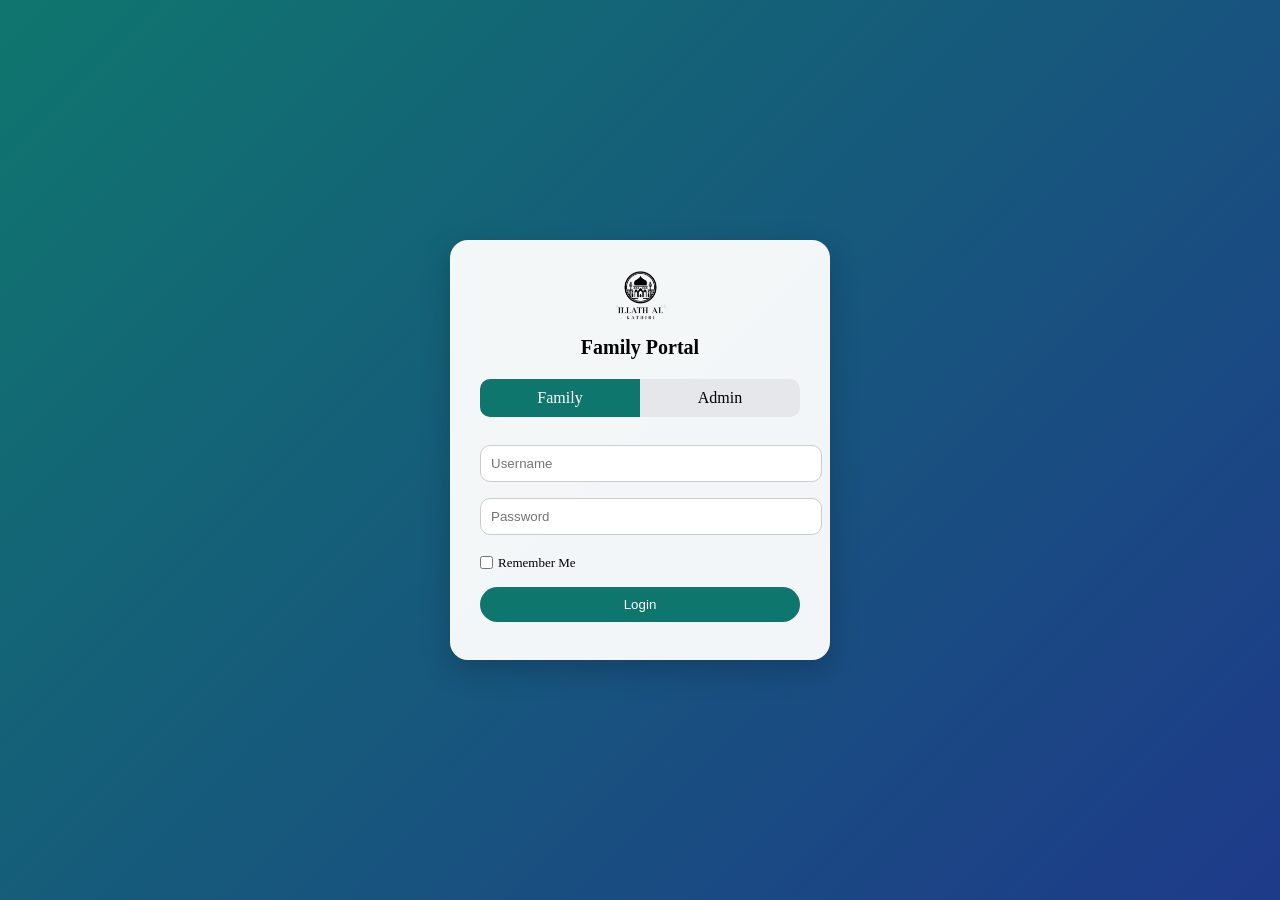
==== index.html @ 46263288 "Update index.html" ====
<!DOCTYPE html>
<html>
<head>
<title>Family Login</title>

<style>
body{
  margin:0;
  font-family:'Segoe UI';
  height:100vh;
  display:flex;
  justify-content:center;
  align-items:center;
  background:linear-gradient(135deg,#0f766e,#1e3a8a);
}

/* LOGIN BOX */
.login-box{
  width:320px;
  padding:30px;
  background:rgba(255,255,255,0.95);
  border-radius:18px;
  box-shadow:0 10px 30px rgba(0,0,0,0.2);
  text-align:center;
}

/* LOGO */
.logo{
  width:70px;
  margin-bottom:10px;
}

/* TITLE */
.title{
  font-size:20px;
  font-weight:600;
  margin-bottom:20px;
}

/* TABS */
.tabs{
  display:flex;
  margin-bottom:20px;
  border-radius:10px;
  overflow:hidden;
}

.tab{
  flex:1;
  padding:10px;
  cursor:pointer;
  background:#e5e7eb;
}

.tab.active{
  background:#0f766e;
  color:white;
  font-weight:500;
}

/* INPUT */
input{
  width:100%;
  padding:10px;
  margin:8px 0;
  border-radius:10px;
  border:1px solid #ccc;
  outline:none;
}

/* BUTTON */
button{
  width:100%;
  padding:10px;
  border:none;
  border-radius:25px;
  background:#0f766e;
  color:white;
  cursor:pointer;
  margin-top:10px;
  transition:0.2s;
}

button:hover{
  background:#115e59;
}

/* REMEMBER */
.remember{
  display:flex;
  align-items:center;
  font-size:13px;
  margin-top:5px;
}

.remember input{
  width:auto;
  margin-right:5px;
}

/* ERROR */
.error{
  color:red;
  font-size:13px;
  margin-top:8px;
}
</style>

</head>

<body>

<div class="login-box">

  <img src="logo.png" class="logo">
  <div class="title">Family Portal</div>

  <div class="tabs">
    <div class="tab active" onclick="switchTab('family')">Family</div>
    <div class="tab" onclick="switchTab('admin')">Admin</div>
  </div>

  <input type="text" id="username" placeholder="Username">
  <input type="password" id="password" placeholder="Password">

  <div id="rememberBox" class="remember">
    <input type="checkbox" id="remember">
    Remember Me
  </div>

  <button onclick="login()">Login</button>

  <div id="error" class="error"></div>

</div>

<script>

let mode = "family";

/* SWITCH TAB */
function switchTab(type){
  mode = type;

  document.querySelectorAll(".tab").forEach(t=>t.classList.remove("active"));
  event.target.classList.add("active");

  // Show remember only for family
  document.getElementById("rememberBox").style.display =
    (mode === "family") ? "flex" : "none";

  document.getElementById("error").innerText="";
}

/* LOGIN */
function login(){

  let user = document.getElementById("username").value;
  let pass = document.getElementById("password").value;

  if(mode === "family"){

    if(user==="Kathiri House" && pass==="Kathiri@786"){

      if(document.getElementById("remember").checked){
        localStorage.setItem("familyLogin","true");
      }

      window.location.href = "home.html";

    }else{
      showError("Invalid Family Login");
    }

  }else{

    if(user==="KathiriAdmin" && pass==="Kathiriadmin@786#"){
      window.location.href = "admin.html";
    }else{
      showError("Invalid Admin Login");
    }

  }
}

/* ERROR */
function showError(msg){
  document.getElementById("error").innerText = msg;
}

/* AUTO LOGIN (REMEMBER) */
window.onload = function(){
  if(localStorage.getItem("familyLogin")==="true"){
    window.location.href = "home.html";
  }
}

</script>

</body>
</html>
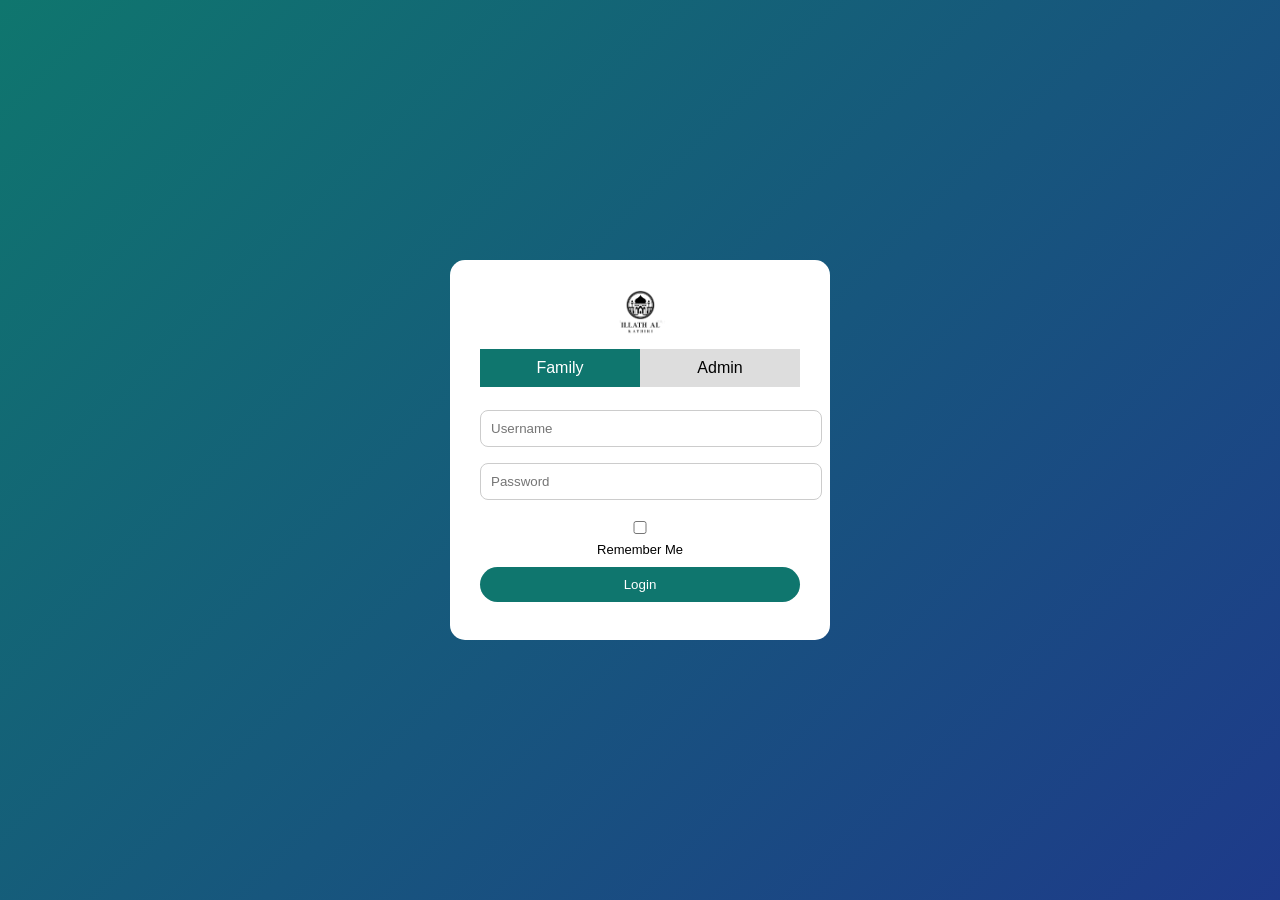
==== commit e23e6ba8: "Update index.html" ====
--- a/index.html
+++ b/index.html
@@ -6,7 +6,7 @@
 <style>
 body{
   margin:0;
-  font-family:'Segoe UI';
+  font-family:Arial;
   height:100vh;
   display:flex;
   justify-content:center;
@@ -14,91 +14,60 @@
   background:linear-gradient(135deg,#0f766e,#1e3a8a);
 }
 
-/* LOGIN BOX */
 .login-box{
   width:320px;
   padding:30px;
-  background:rgba(255,255,255,0.95);
-  border-radius:18px;
-  box-shadow:0 10px 30px rgba(0,0,0,0.2);
+  background:white;
+  border-radius:15px;
   text-align:center;
 }
 
-/* LOGO */
 .logo{
-  width:70px;
+  width:60px;
   margin-bottom:10px;
 }
 
-/* TITLE */
-.title{
-  font-size:20px;
-  font-weight:600;
-  margin-bottom:20px;
-}
-
-/* TABS */
 .tabs{
   display:flex;
-  margin-bottom:20px;
-  border-radius:10px;
-  overflow:hidden;
+  margin-bottom:15px;
 }
 
 .tab{
   flex:1;
   padding:10px;
+  background:#ddd;
   cursor:pointer;
-  background:#e5e7eb;
 }
 
 .tab.active{
   background:#0f766e;
   color:white;
-  font-weight:500;
 }
 
-/* INPUT */
 input{
   width:100%;
   padding:10px;
   margin:8px 0;
-  border-radius:10px;
+  border-radius:8px;
   border:1px solid #ccc;
-  outline:none;
 }
 
-/* BUTTON */
 button{
   width:100%;
   padding:10px;
   border:none;
-  border-radius:25px;
+  border-radius:20px;
   background:#0f766e;
   color:white;
+  margin-top:10px;
   cursor:pointer;
-  margin-top:10px;
-  transition:0.2s;
 }
 
-button:hover{
-  background:#115e59;
-}
-
-/* REMEMBER */
 .remember{
-  display:flex;
-  align-items:center;
   font-size:13px;
   margin-top:5px;
 }
 
-.remember input{
-  width:auto;
-  margin-right:5px;
-}
-
-/* ERROR */
 .error{
   color:red;
   font-size:13px;
@@ -113,19 +82,17 @@
 <div class="login-box">
 
   <img src="logo.png" class="logo">
-  <div class="title">Family Portal</div>
 
   <div class="tabs">
-    <div class="tab active" onclick="switchTab('family')">Family</div>
-    <div class="tab" onclick="switchTab('admin')">Admin</div>
+    <div class="tab active" onclick="switchTab('family', this)">Family</div>
+    <div class="tab" onclick="switchTab('admin', this)">Admin</div>
   </div>
 
   <input type="text" id="username" placeholder="Username">
   <input type="password" id="password" placeholder="Password">
 
   <div id="rememberBox" class="remember">
-    <input type="checkbox" id="remember">
-    Remember Me
+    <input type="checkbox" id="remember"> Remember Me
   </div>
 
   <button onclick="login()">Login</button>
@@ -135,66 +102,53 @@
 </div>
 
 <script>
+let mode="family";
 
-let mode = "family";
-
-/* SWITCH TAB */
-function switchTab(type){
-  mode = type;
+function switchTab(type, el){
+  mode=type;
 
   document.querySelectorAll(".tab").forEach(t=>t.classList.remove("active"));
-  event.target.classList.add("active");
+  el.classList.add("active");
 
-  // Show remember only for family
   document.getElementById("rememberBox").style.display =
-    (mode === "family") ? "flex" : "none";
+    (mode==="family")?"block":"none";
 
   document.getElementById("error").innerText="";
 }
 
-/* LOGIN */
 function login(){
 
-  let user = document.getElementById("username").value;
-  let pass = document.getElementById("password").value;
+  let user=document.getElementById("username").value;
+  let pass=document.getElementById("password").value;
 
-  if(mode === "family"){
-
+  if(mode==="family"){
     if(user==="Kathiri House" && pass==="Kathiri@786"){
 
       if(document.getElementById("remember").checked){
         localStorage.setItem("familyLogin","true");
       }
 
-      window.location.href = "home.html";
+      window.location.href="home.html";
 
     }else{
-      showError("Invalid Family Login");
+      document.getElementById("error").innerText="Invalid Family Login";
     }
 
   }else{
-
     if(user==="KathiriAdmin" && pass==="Kathiriadmin@786#"){
-      window.location.href = "admin.html";
+      window.location.href="admin.html";
     }else{
-      showError("Invalid Admin Login");
+      document.getElementById("error").innerText="Invalid Admin Login";
     }
-
   }
 }
 
-/* ERROR */
-function showError(msg){
-  document.getElementById("error").innerText = msg;
-}
-
-/* AUTO LOGIN (REMEMBER) */
-window.onload = function(){
+/* AUTO LOGIN */
+window.onload=function(){
   if(localStorage.getItem("familyLogin")==="true"){
-    window.location.href = "home.html";
+    window.location.href="home.html";
   }
 }
-
 </script>
 
 </body>
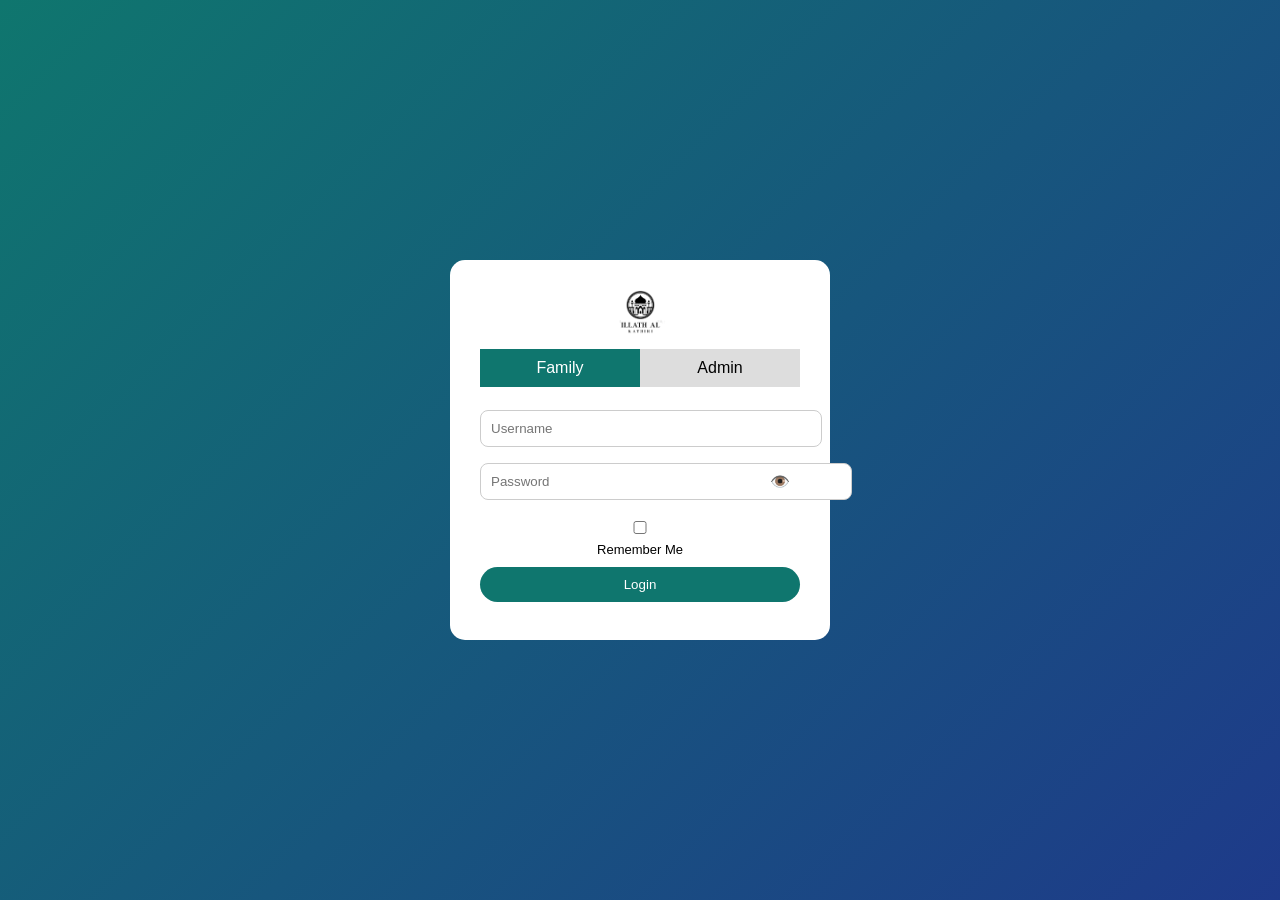
==== commit 63c067ca: "Update index.html" ====
--- a/index.html
+++ b/index.html
@@ -89,7 +89,13 @@
   </div>
 
   <input type="text" id="username" placeholder="Username">
-  <input type="password" id="password" placeholder="Password">
+ <div style="position:relative;">
+  <input type="password" id="password" placeholder="Password" style="padding-right:40px;">
+  <span onclick="togglePassword()" 
+        style="position:absolute; right:10px; top:50%; transform:translateY(-50%); cursor:pointer;">
+    👁️
+  </span>
+</div>
 
   <div id="rememberBox" class="remember">
     <input type="checkbox" id="remember"> Remember Me
@@ -142,6 +148,19 @@
     }
   }
 }
+/* 👁️ TOGGLE PASSWORD (ADD THIS PART) */
+function togglePassword(){
+  let pass = document.getElementById("password");
+  let icon = document.getElementById("eyeIcon");
+
+  if(pass.type === "password"){
+    pass.type = "text";
+    icon.innerText = "🙈";
+  }else{
+    pass.type = "password";
+    icon.innerText = "👁️";
+  }
+}
 
 /* AUTO LOGIN */
 window.onload=function(){
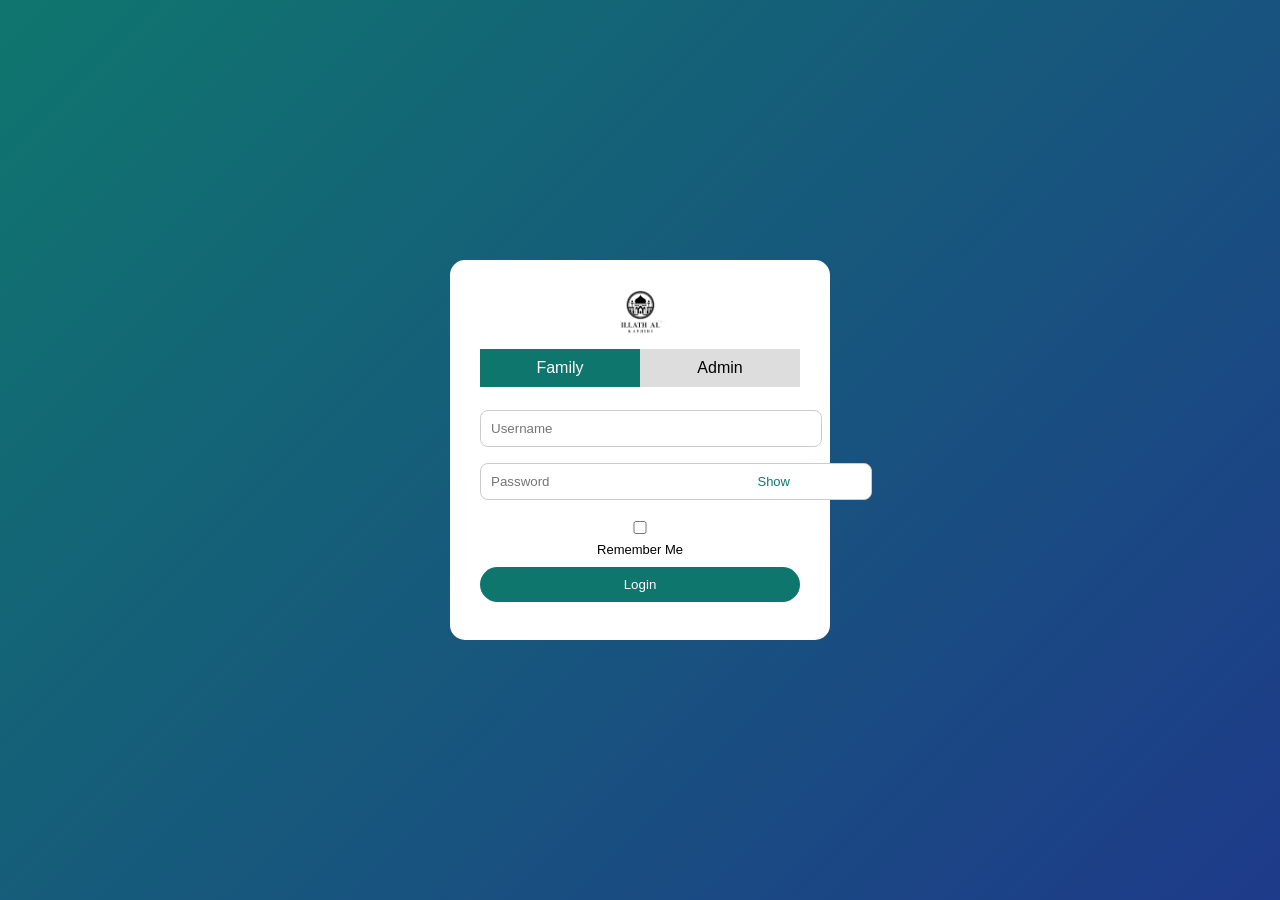
==== commit b44be6c2: "Update index.html" ====
--- a/index.html
+++ b/index.html
@@ -89,11 +89,22 @@
   </div>
 
   <input type="text" id="username" placeholder="Username">
- <div style="position:relative;">
-  <input type="password" id="password" placeholder="Password" style="padding-right:40px;">
-  <span onclick="togglePassword()" 
-        style="position:absolute; right:10px; top:50%; transform:translateY(-50%); cursor:pointer;">
-    👁️
+<div style="position:relative;">
+  <input type="password" id="password" placeholder="Password" style="padding-right:60px;">
+  
+  <span id="toggleText"
+        onclick="togglePassword()"
+        style="
+          position:absolute;
+          right:10px;
+          top:50%;
+          transform:translateY(-50%);
+          cursor:pointer;
+          font-size:13px;
+          color:#0f766e;
+          font-weight:500;
+        ">
+    Show
   </span>
 </div>
 
@@ -148,20 +159,18 @@
     }
   }
 }
-/* 👁️ TOGGLE PASSWORD (ADD THIS PART) */
 function togglePassword(){
   let pass = document.getElementById("password");
-  let icon = document.getElementById("eyeIcon");
+  let text = document.getElementById("toggleText");
 
   if(pass.type === "password"){
     pass.type = "text";
-    icon.innerText = "🙈";
+    text.innerText = "Hide";
   }else{
     pass.type = "password";
-    icon.innerText = "👁️";
+    text.innerText = "Show";
   }
 }
-
 /* AUTO LOGIN */
 window.onload=function(){
   if(localStorage.getItem("familyLogin")==="true"){
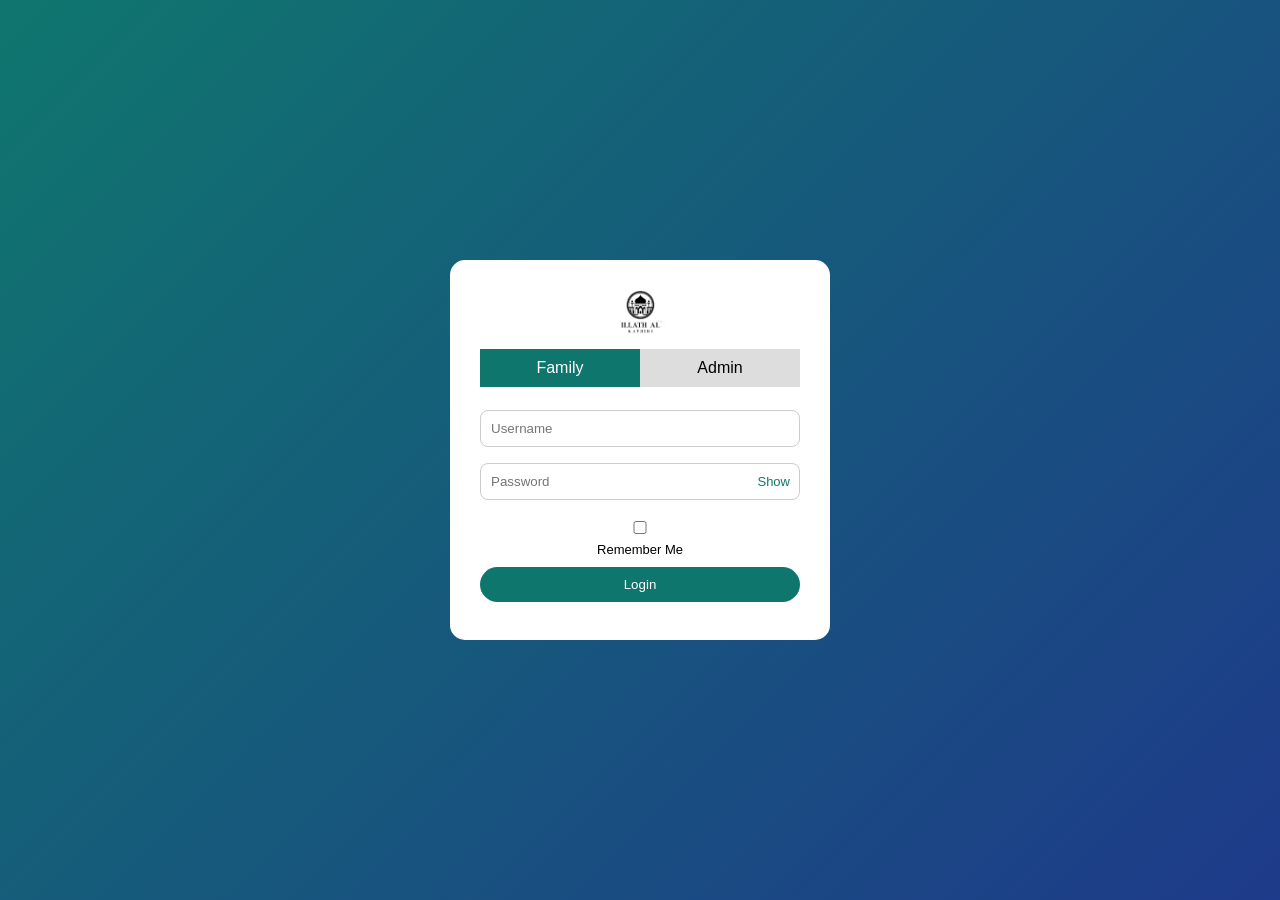
==== commit 908702ae: "Update index.html" ====
--- a/index.html
+++ b/index.html
@@ -50,6 +50,7 @@
   margin:8px 0;
   border-radius:8px;
   border:1px solid #ccc;
+  box-sizing:border-box;   /* 🔥 IMPORTANT FIX */
 }
 
 button{
@@ -73,6 +74,9 @@
   font-size:13px;
   margin-top:8px;
 }
+  #toggleText:hover{
+  text-decoration:underline;
+}
 </style>
 
 </head>
@@ -90,7 +94,7 @@
 
   <input type="text" id="username" placeholder="Username">
 <div style="position:relative;">
-  <input type="password" id="password" placeholder="Password" style="padding-right:60px;">
+  <input type="password" id="password" placeholder="Password" style="padding-right:55px;">
   
   <span id="toggleText"
         onclick="togglePassword()"
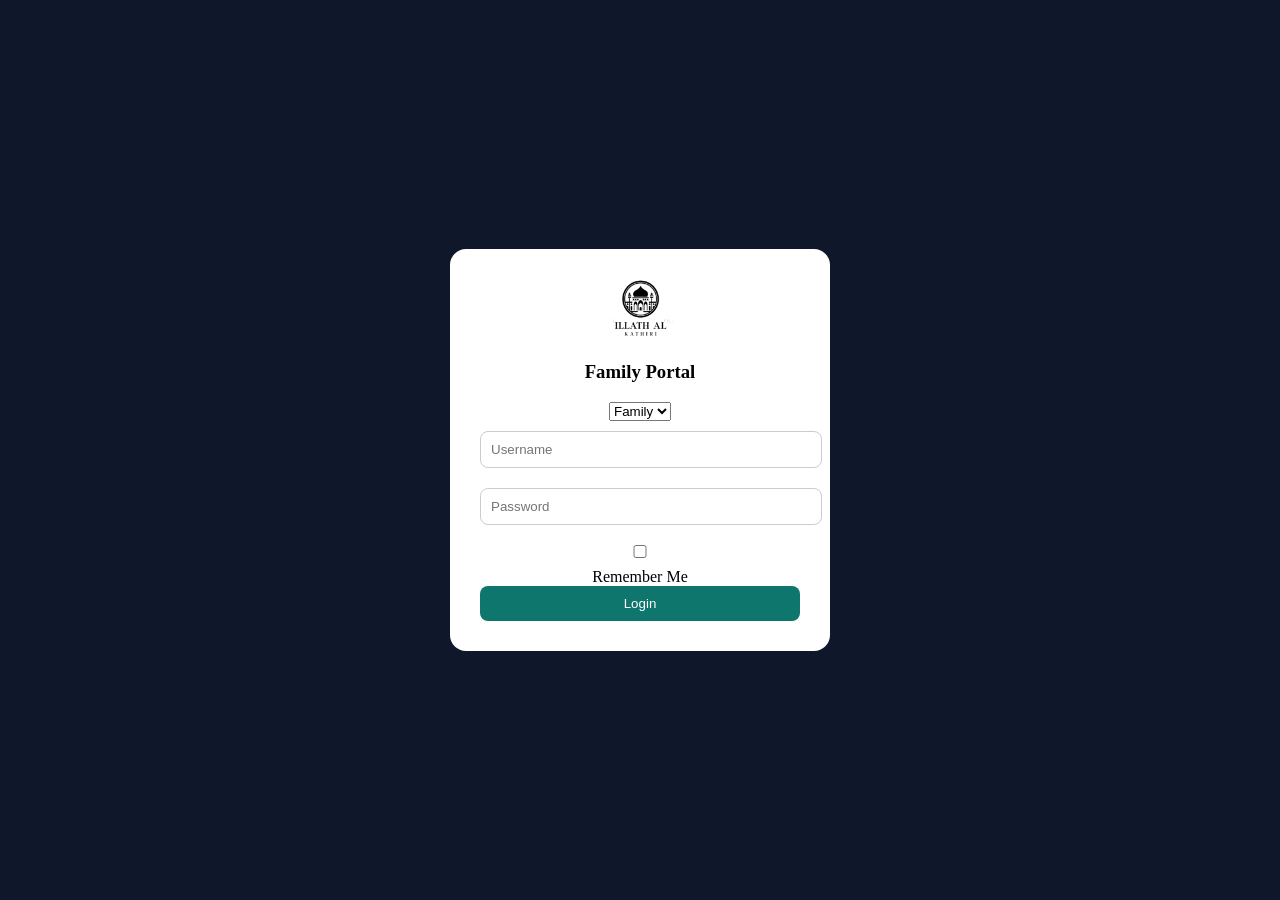
==== commit b710889f: "Update index.html" ====
--- a/index.html
+++ b/index.html
@@ -1,185 +1,56 @@
 <!DOCTYPE html>
 <html>
 <head>
-<title>Family Login</title>
-
+<title>Login</title>
 <style>
-body{
-  margin:0;
-  font-family:Arial;
-  height:100vh;
-  display:flex;
-  justify-content:center;
-  align-items:center;
-  background:linear-gradient(135deg,#0f766e,#1e3a8a);
-}
-
-.login-box{
-  width:320px;
-  padding:30px;
-  background:white;
-  border-radius:15px;
-  text-align:center;
-}
-
-.logo{
-  width:60px;
-  margin-bottom:10px;
-}
-
-.tabs{
-  display:flex;
-  margin-bottom:15px;
-}
-
-.tab{
-  flex:1;
-  padding:10px;
-  background:#ddd;
-  cursor:pointer;
-}
-
-.tab.active{
-  background:#0f766e;
-  color:white;
-}
-
-input{
-  width:100%;
-  padding:10px;
-  margin:8px 0;
-  border-radius:8px;
-  border:1px solid #ccc;
-  box-sizing:border-box;   /* 🔥 IMPORTANT FIX */
-}
-
-button{
-  width:100%;
-  padding:10px;
-  border:none;
-  border-radius:20px;
-  background:#0f766e;
-  color:white;
-  margin-top:10px;
-  cursor:pointer;
-}
-
-.remember{
-  font-size:13px;
-  margin-top:5px;
-}
-
-.error{
-  color:red;
-  font-size:13px;
-  margin-top:8px;
-}
-  #toggleText:hover{
-  text-decoration:underline;
-}
+body{margin:0;font-family:Segoe UI;background:#0f172a;display:flex;justify-content:center;align-items:center;height:100vh;}
+.box{background:white;padding:30px;border-radius:16px;width:320px;text-align:center;}
+input{width:100%;padding:10px;margin:10px 0;border-radius:8px;border:1px solid #ccc;}
+button{padding:10px;width:100%;background:#0f766e;color:white;border:none;border-radius:8px;}
+.link{cursor:pointer;color:#0f766e;font-size:13px;}
 </style>
-
 </head>
 
 <body>
 
-<div class="login-box">
+<div class="box">
+<img src="logo.png" width="80"><h3>Family Portal</h3>
 
-  <img src="logo.png" class="logo">
+<select id="type">
+<option value="family">Family</option>
+<option value="admin">Admin</option>
+</select>
 
-  <div class="tabs">
-    <div class="tab active" onclick="switchTab('family', this)">Family</div>
-    <div class="tab" onclick="switchTab('admin', this)">Admin</div>
-  </div>
+<input id="user" placeholder="Username">
+<input id="pass" type="password" placeholder="Password">
 
-  <input type="text" id="username" placeholder="Username">
-<div style="position:relative;">
-  <input type="password" id="password" placeholder="Password" style="padding-right:55px;">
-  
-  <span id="toggleText"
-        onclick="togglePassword()"
-        style="
-          position:absolute;
-          right:10px;
-          top:50%;
-          transform:translateY(-50%);
-          cursor:pointer;
-          font-size:13px;
-          color:#0f766e;
-          font-weight:500;
-        ">
-    Show
-  </span>
+<div id="rememberBox">
+<input type="checkbox" id="remember"> Remember Me
 </div>
 
-  <div id="rememberBox" class="remember">
-    <input type="checkbox" id="remember"> Remember Me
-  </div>
-
-  <button onclick="login()">Login</button>
-
-  <div id="error" class="error"></div>
-
+<button onclick="login()">Login</button>
 </div>
 
 <script>
-let mode="family";
-
-function switchTab(type, el){
-  mode=type;
-
-  document.querySelectorAll(".tab").forEach(t=>t.classList.remove("active"));
-  el.classList.add("active");
-
-  document.getElementById("rememberBox").style.display =
-    (mode==="family")?"block":"none";
-
-  document.getElementById("error").innerText="";
+if(localStorage.getItem("familyLogged")){
+location.href="home.html";
 }
 
 function login(){
+let t=type.value,u=user.value,p=pass.value;
 
-  let user=document.getElementById("username").value;
-  let pass=document.getElementById("password").value;
+if(t==="admin" && u==="KathiriAdmin" && p==="Kathiriadmin@786#"){
+location.href="admin.html";
+}
+else if(t==="family" && u==="Kathiri House" && p==="Kathiri@786"){
+if(remember.checked) localStorage.setItem("familyLogged",true);
+location.href="home.html";
+}
+else alert("Invalid");
+}
 
-  if(mode==="family"){
-    if(user==="Kathiri House" && pass==="Kathiri@786"){
-
-      if(document.getElementById("remember").checked){
-        localStorage.setItem("familyLogin","true");
-      }
-
-      window.location.href="home.html";
-
-    }else{
-      document.getElementById("error").innerText="Invalid Family Login";
-    }
-
-  }else{
-    if(user==="KathiriAdmin" && pass==="Kathiriadmin@786#"){
-      window.location.href="admin.html";
-    }else{
-      document.getElementById("error").innerText="Invalid Admin Login";
-    }
-  }
-}
-function togglePassword(){
-  let pass = document.getElementById("password");
-  let text = document.getElementById("toggleText");
-
-  if(pass.type === "password"){
-    pass.type = "text";
-    text.innerText = "Hide";
-  }else{
-    pass.type = "password";
-    text.innerText = "Show";
-  }
-}
-/* AUTO LOGIN */
-window.onload=function(){
-  if(localStorage.getItem("familyLogin")==="true"){
-    window.location.href="home.html";
-  }
+type.onchange=()=>{
+rememberBox.style.display = type.value==="family" ? "block":"none";
 }
 </script>
 
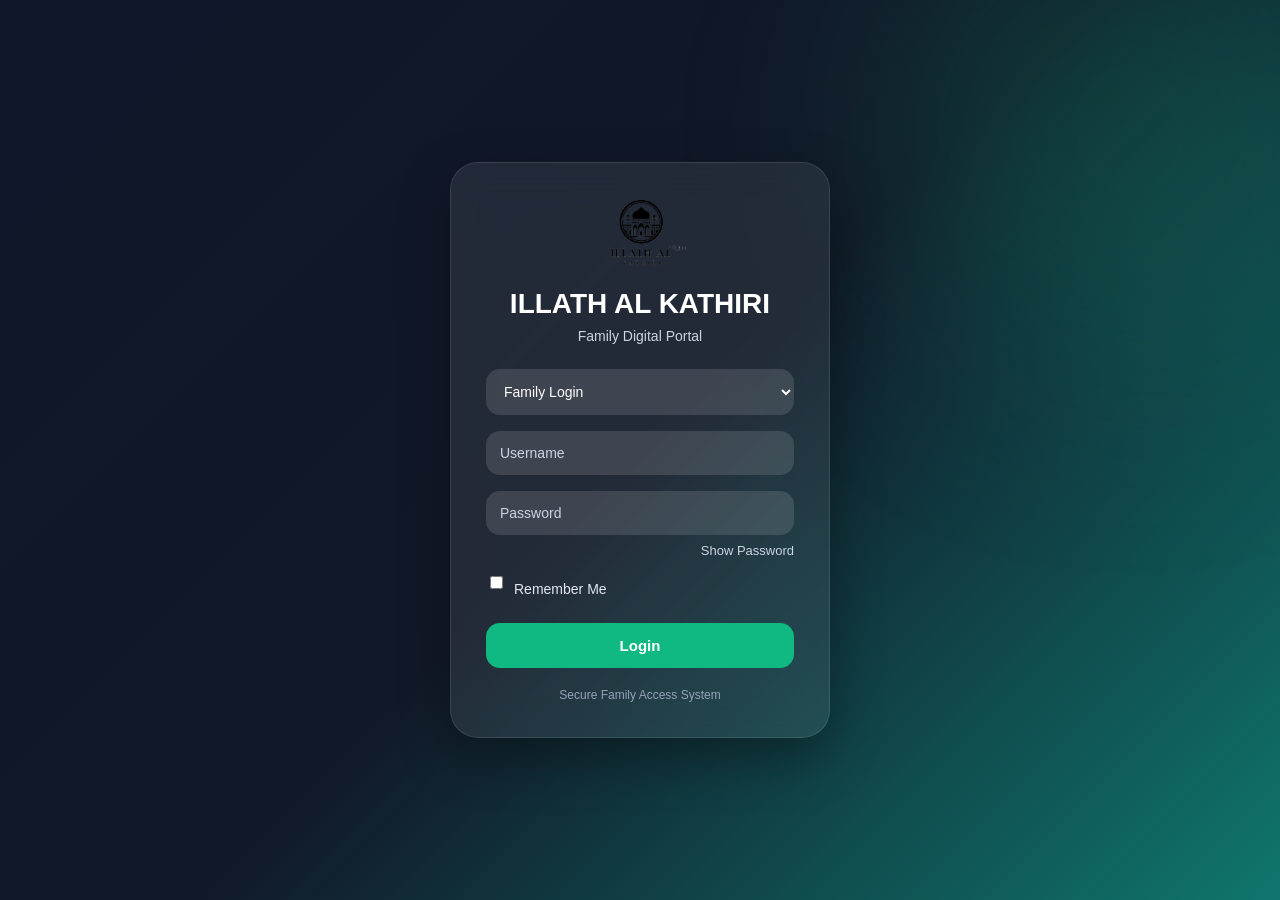
==== commit e3c11196: "Update index.html" ====
--- a/index.html
+++ b/index.html
@@ -1,57 +1,323 @@
 <!DOCTYPE html>
 <html>
 <head>
-<title>Login</title>
+
+<title>Family Login</title>
+
+<meta name="viewport" content="width=device-width, initial-scale=1.0">
+
 <style>
-body{margin:0;font-family:Segoe UI;background:#0f172a;display:flex;justify-content:center;align-items:center;height:100vh;}
-.box{background:white;padding:30px;border-radius:16px;width:320px;text-align:center;}
-input{width:100%;padding:10px;margin:10px 0;border-radius:8px;border:1px solid #ccc;}
-button{padding:10px;width:100%;background:#0f766e;color:white;border:none;border-radius:8px;}
-.link{cursor:pointer;color:#0f766e;font-size:13px;}
+
+*{
+  box-sizing:border-box;
+}
+
+body{
+  margin:0;
+  font-family:'Segoe UI',sans-serif;
+  background:
+  linear-gradient(135deg,#0f172a,#111827,#0f766e);
+  height:100vh;
+  display:flex;
+  justify-content:center;
+  align-items:center;
+  overflow:hidden;
+}
+
+/* BACKGROUND GLOW */
+body::before{
+  content:"";
+  position:absolute;
+  width:500px;
+  height:500px;
+  background:rgba(16,185,129,0.18);
+  border-radius:50%;
+  filter:blur(100px);
+  top:-120px;
+  right:-100px;
+}
+
+/* LOGIN BOX */
+.login-box{
+  position:relative;
+  z-index:2;
+
+  width:380px;
+
+  background:rgba(255,255,255,0.08);
+
+  backdrop-filter:blur(18px);
+
+  border:1px solid rgba(255,255,255,0.1);
+
+  padding:35px;
+
+  border-radius:28px;
+
+  box-shadow:
+  0 20px 50px rgba(0,0,0,0.35);
+
+  text-align:center;
+
+  color:white;
+}
+
+/* LOGO */
+.logo{
+  width:95px;
+  margin-bottom:15px;
+}
+
+/* TITLE */
+h2{
+  margin:0;
+  margin-bottom:8px;
+  font-size:28px;
+}
+
+.subtitle{
+  color:#cbd5e1;
+  font-size:14px;
+  margin-bottom:25px;
+}
+
+/* INPUTS */
+input,
+select{
+  width:100%;
+  padding:14px;
+  margin-bottom:16px;
+
+  border:none;
+
+  border-radius:14px;
+
+  background:rgba(255,255,255,0.12);
+
+  color:white;
+
+  font-size:14px;
+
+  outline:none;
+}
+
+input::placeholder{
+  color:#cbd5e1;
+}
+
+/* BUTTON */
+button{
+  width:100%;
+  padding:14px;
+
+  border:none;
+
+  border-radius:14px;
+
+  background:#10b981;
+
+  color:white;
+
+  font-size:15px;
+
+  font-weight:600;
+
+  cursor:pointer;
+
+  transition:0.25s;
+}
+
+button:hover{
+  background:#059669;
+  transform:translateY(-2px);
+}
+
+/* REMEMBER */
+.remember{
+  display:flex;
+  align-items:center;
+  gap:8px;
+  margin-bottom:18px;
+  font-size:14px;
+  color:#e2e8f0;
+}
+
+/* SHOW PASSWORD */
+.show-pass{
+  text-align:right;
+  margin-top:-8px;
+  margin-bottom:15px;
+  font-size:13px;
+  cursor:pointer;
+  color:#cbd5e1;
+}
+
+.show-pass:hover{
+  text-decoration:underline;
+}
+
+/* FOOTER */
+.footer{
+  margin-top:20px;
+  font-size:12px;
+  color:#94a3b8;
+}
+
 </style>
+
 </head>
 
 <body>
 
-<div class="box">
-<img src="logo.png" width="80"><h3>Family Portal</h3>
-
-<select id="type">
-<option value="family">Family</option>
-<option value="admin">Admin</option>
-</select>
-
-<input id="user" placeholder="Username">
-<input id="pass" type="password" placeholder="Password">
-
-<div id="rememberBox">
-<input type="checkbox" id="remember"> Remember Me
+<div class="login-box">
+
+  <img src="logo.png" class="logo">
+
+  <h2>ILLATH AL KATHIRI</h2>
+
+  <div class="subtitle">
+    Family Digital Portal
+  </div>
+
+  <select id="type">
+
+    <option value="family">
+      Family Login
+    </option>
+
+    <option value="admin">
+      Admin Login
+    </option>
+
+  </select>
+
+  <input
+    id="user"
+    placeholder="Username"
+  >
+
+  <input
+    id="pass"
+    type="password"
+    placeholder="Password"
+  >
+
+  <div
+    class="show-pass"
+    onclick="togglePassword()"
+  >
+    Show Password
+  </div>
+
+  <div
+    id="rememberBox"
+    class="remember"
+  >
+    <input
+      type="checkbox"
+      id="remember"
+      style="width:auto"
+    >
+
+    Remember Me
+  </div>
+
+  <button onclick="login()">
+    Login
+  </button>
+
+  <div class="footer">
+    Secure Family Access System
+  </div>
+
 </div>
 
-<button onclick="login()">Login</button>
-</div>
-
 <script>
+
+/* AUTO LOGIN */
+
 if(localStorage.getItem("familyLogged")){
-location.href="home.html";
-}
+
+  location.href = "home.html";
+}
+
+/* PASSWORD TOGGLE */
+
+function togglePassword(){
+
+  let p = document.getElementById("pass");
+
+  if(p.type === "password"){
+
+    p.type = "text";
+  }
+  else{
+
+    p.type = "password";
+  }
+}
+
+/* LOGIN */
 
 function login(){
-let t=type.value,u=user.value,p=pass.value;
-
-if(t==="admin" && u==="KathiriAdmin" && p==="Kathiriadmin@786#"){
-location.href="admin.html";
-}
-else if(t==="family" && u==="Kathiri House" && p==="Kathiri@786"){
-if(remember.checked) localStorage.setItem("familyLogged",true);
-location.href="home.html";
-}
-else alert("Invalid");
-}
-
-type.onchange=()=>{
-rememberBox.style.display = type.value==="family" ? "block":"none";
-}
+
+  let type = document.getElementById("type").value;
+
+  let user = document.getElementById("user").value;
+
+  let pass = document.getElementById("pass").value;
+
+  /* ADMIN */
+
+  if(
+    type === "admin"
+    &&
+    user === "KathiriAdmin"
+    &&
+    pass === "Kathiriadmin@786#"
+  ){
+
+    location.href = "admin.html";
+
+    return;
+  }
+
+  /* FAMILY */
+
+  if(
+    type === "family"
+    &&
+    user === "Kathiri House"
+    &&
+    pass === "Kathiri@786"
+  ){
+
+    if(document.getElementById("remember").checked){
+
+      localStorage.setItem(
+        "familyLogged",
+        true
+      );
+    }
+
+    location.href = "home.html";
+
+    return;
+  }
+
+  alert("Invalid Login");
+}
+
+/* REMEMBER VISIBILITY */
+
+type.onchange = ()=>{
+
+  rememberBox.style.display =
+  type.value === "family"
+  ? "flex"
+  : "none";
+};
+
 </script>
 
 </body>
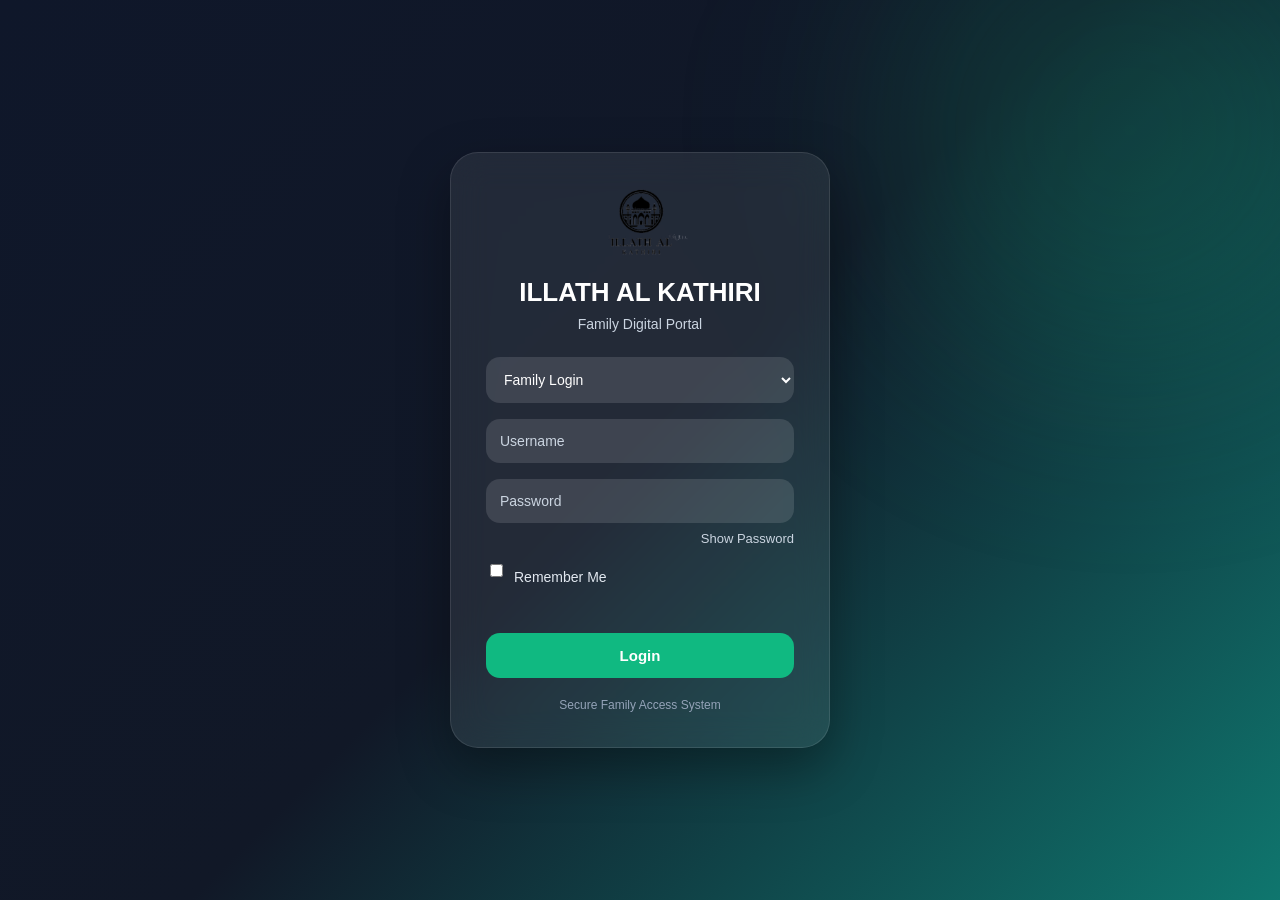
==== commit 2a72eed4: "Update index.html" ====
--- a/index.html
+++ b/index.html
@@ -17,14 +17,13 @@
   font-family:'Segoe UI',sans-serif;
   background:
   linear-gradient(135deg,#0f172a,#111827,#0f766e);
-  height:100vh;
+  min-height:100vh;
   display:flex;
   justify-content:center;
   align-items:center;
   overflow:hidden;
 }
 
-/* BACKGROUND GLOW */
 body::before{
   content:"";
   position:absolute;
@@ -37,42 +36,30 @@
   right:-100px;
 }
 
-/* LOGIN BOX */
 .login-box{
   position:relative;
   z-index:2;
-
   width:380px;
-
+  max-width:90vw;
   background:rgba(255,255,255,0.08);
-
   backdrop-filter:blur(18px);
-
   border:1px solid rgba(255,255,255,0.1);
-
   padding:35px;
-
   border-radius:28px;
-
-  box-shadow:
-  0 20px 50px rgba(0,0,0,0.35);
-
+  box-shadow:0 20px 50px rgba(0,0,0,0.35);
   text-align:center;
-
   color:white;
 }
 
-/* LOGO */
 .logo{
   width:95px;
   margin-bottom:15px;
 }
 
-/* TITLE */
 h2{
   margin:0;
   margin-bottom:8px;
-  font-size:28px;
+  font-size:26px;
 }
 
 .subtitle{
@@ -81,23 +68,16 @@
   margin-bottom:25px;
 }
 
-/* INPUTS */
 input,
 select{
   width:100%;
   padding:14px;
   margin-bottom:16px;
-
   border:none;
-
   border-radius:14px;
-
   background:rgba(255,255,255,0.12);
-
   color:white;
-
   font-size:14px;
-
   outline:none;
 }
 
@@ -105,25 +85,16 @@
   color:#cbd5e1;
 }
 
-/* BUTTON */
 button{
   width:100%;
   padding:14px;
-
   border:none;
-
   border-radius:14px;
-
   background:#10b981;
-
   color:white;
-
   font-size:15px;
-
   font-weight:600;
-
   cursor:pointer;
-
   transition:0.25s;
 }
 
@@ -132,7 +103,6 @@
   transform:translateY(-2px);
 }
 
-/* REMEMBER */
 .remember{
   display:flex;
   align-items:center;
@@ -142,7 +112,6 @@
   color:#e2e8f0;
 }
 
-/* SHOW PASSWORD */
 .show-pass{
   text-align:right;
   margin-top:-8px;
@@ -156,7 +125,13 @@
   text-decoration:underline;
 }
 
-/* FOOTER */
+.error-msg{
+  color:#fca5a5;
+  font-size:13px;
+  margin:-8px 0 14px;
+  min-height:16px;
+}
+
 .footer{
   margin-top:20px;
   font-size:12px;
@@ -171,152 +146,103 @@
 
 <div class="login-box">
 
-  <img src="logo.png" class="logo">
+  <img src="logo.png" class="logo" onerror="this.style.display='none'">
 
   <h2>ILLATH AL KATHIRI</h2>
 
-  <div class="subtitle">
-    Family Digital Portal
-  </div>
+  <div class="subtitle">Family Digital Portal</div>
 
   <select id="type">
-
-    <option value="family">
-      Family Login
-    </option>
-
-    <option value="admin">
-      Admin Login
-    </option>
-
+    <option value="family">Family Login</option>
+    <option value="admin">Admin Login</option>
   </select>
 
-  <input
-    id="user"
-    placeholder="Username"
-  >
-
-  <input
-    id="pass"
-    type="password"
-    placeholder="Password"
-  >
-
-  <div
-    class="show-pass"
-    onclick="togglePassword()"
-  >
-    Show Password
-  </div>
-
-  <div
-    id="rememberBox"
-    class="remember"
-  >
-    <input
-      type="checkbox"
-      id="remember"
-      style="width:auto"
-    >
-
+  <input id="user" placeholder="Username" autocomplete="username">
+
+  <input id="pass" type="password" placeholder="Password" autocomplete="current-password">
+
+  <div class="show-pass" onclick="togglePassword()">Show Password</div>
+
+  <div id="rememberBox" class="remember">
+    <input type="checkbox" id="remember" style="width:auto">
     Remember Me
   </div>
 
-  <button onclick="login()">
-    Login
-  </button>
-
-  <div class="footer">
-    Secure Family Access System
-  </div>
+  <div id="errorMsg" class="error-msg"></div>
+
+  <button onclick="login()">Login</button>
+
+  <div class="footer">Secure Family Access System</div>
 
 </div>
 
 <script>
 
-/* AUTO LOGIN */
-
+/* AUTO LOGIN IF REMEMBERED */
 if(localStorage.getItem("familyLogged")){
-
+  sessionStorage.setItem("familyLogged","1");
   location.href = "home.html";
 }
 
-/* PASSWORD TOGGLE */
-
 function togglePassword(){
-
   let p = document.getElementById("pass");
-
-  if(p.type === "password"){
-
-    p.type = "text";
-  }
-  else{
-
-    p.type = "password";
-  }
-}
-
-/* LOGIN */
+  p.type = (p.type === "password") ? "text" : "password";
+}
+
+/*
+  NOTE ON SECURITY:
+  This is a client-side-only login check (no backend auth server).
+  It stops casual visitors from opening admin.html/home.html directly
+  without going through this page, but a technically determined person
+  could still bypass it. Real protection requires Firebase Authentication
+  + Firebase Security Rules on the database (a deferred Phase 6 item).
+*/
 
 function login(){
 
   let type = document.getElementById("type").value;
-
-  let user = document.getElementById("user").value;
-
+  let user = document.getElementById("user").value.trim();
   let pass = document.getElementById("pass").value;
-
-  /* ADMIN */
+  let errorMsg = document.getElementById("errorMsg");
+
+  errorMsg.innerText = "";
 
   if(
-    type === "admin"
-    &&
-    user === "KathiriAdmin"
-    &&
+    type === "admin" &&
+    user === "KathiriAdmin" &&
     pass === "Kathiriadmin@786#"
   ){
-
+    sessionStorage.setItem("adminLogged","1");
     location.href = "admin.html";
-
     return;
   }
 
-  /* FAMILY */
-
   if(
-    type === "family"
-    &&
-    user === "Kathiri House"
-    &&
+    type === "family" &&
+    user === "Kathiri House" &&
     pass === "Kathiri@786"
   ){
+    sessionStorage.setItem("familyLogged","1");
 
     if(document.getElementById("remember").checked){
-
-      localStorage.setItem(
-        "familyLogged",
-        true
-      );
+      localStorage.setItem("familyLogged","1");
     }
 
     location.href = "home.html";
-
     return;
   }
 
-  alert("Invalid Login");
-}
-
-/* REMEMBER VISIBILITY */
-
-type.onchange = ()=>{
-
-  rememberBox.style.display =
-  type.value === "family"
-  ? "flex"
-  : "none";
+  errorMsg.innerText = "Invalid username or password";
+}
+
+document.getElementById("type").onchange = function(){
+  document.getElementById("rememberBox").style.display =
+    (this.value === "family") ? "flex" : "none";
 };
+
+document.getElementById("pass").addEventListener("keydown", e=>{
+  if(e.key === "Enter") login();
+});
 
 </script>
 
